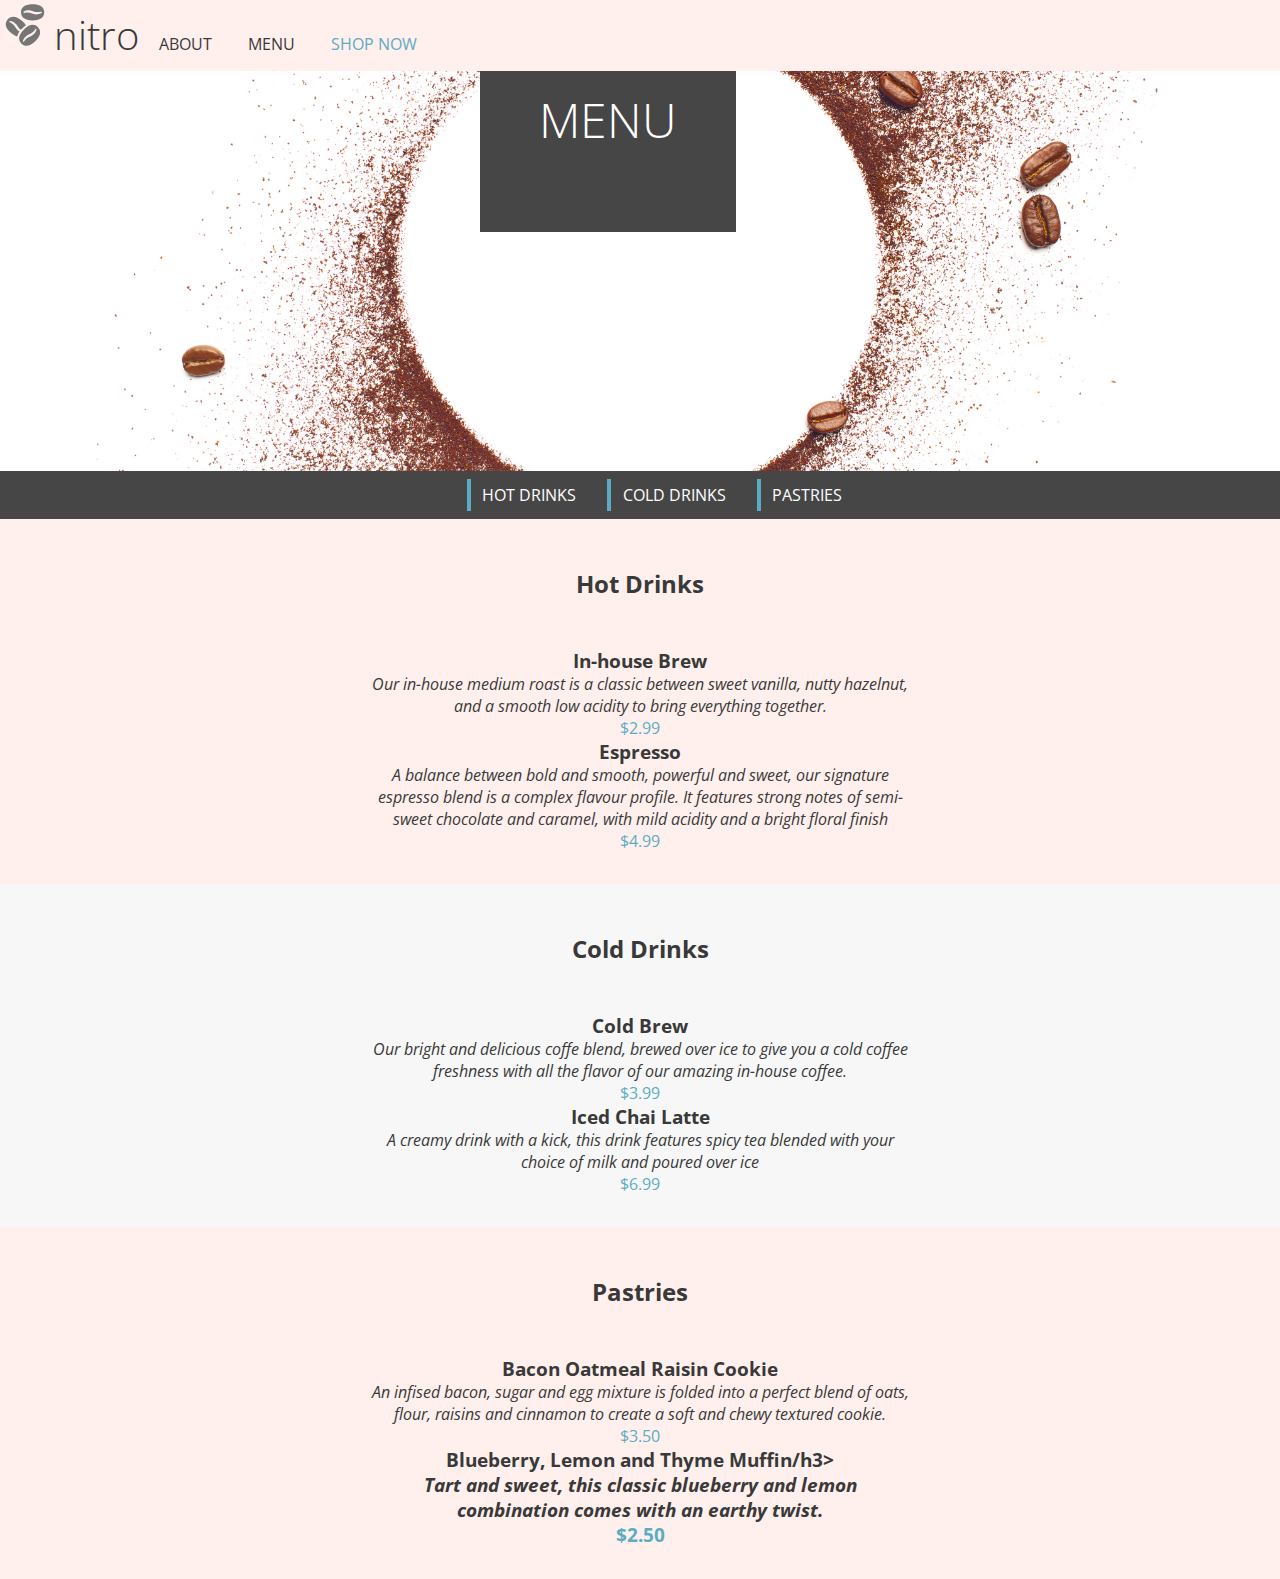
==== pages/menu.html @ a02b1cb4 "initialize project" ====
<!DOCTYPE html>
<html lang="en">
<head>
    <meta charset="UTF-8">
    <meta name="viewport" content="width=device-width, initial-scale=1.0">
    <link href="https://fonts.googleapis.com/css2?family=Open+Sans:ital,wght@0,300;0,400;0,600;0,700;1,400&display=swap" rel="stylesheet">
    <link rel="stylesheet" href="../css/menu.css"> 
    <link rel="stylesheet" href="../css/global.css">
    <title>Coffee Shop - Menu</title>
</head>
<body>
    <!-- <section class = header__nav>
        <a class="header__nitro" href=""><h2 >nitro</h2></a>
        <ul class="header__list">
            <li class="header__item"><a href="#" class="header__link">ABOUT</a></li>
            <li class="header__item"><a href="#" class="header__link">MENU</a></li>
            <li class="header__item"><a href="#" class="header__link">SHOP NOW</a></li>
            </ul>
            </section> --> 
            
            
    <header class="header">
        <nav class="header__nav">
            <a class = header__logo href="../index.html"><img src="../assets/logos/coffee-beans-logo-and-footer.svg" alt="coffee bean logo"></a>
            <a class = nitro__link href="" ><h2 class="header__nitro">nitro</h2></a>
            <ul class="header__list">
                <li class="header__item"><a href="../index.html" class="header__link">ABOUT</a></li>
                <li class="header__item"><a href="#menu__items" class="header__link">MENU</a></li>
                <li class="header__item"><a href="#" class="header__link header__link--shop">SHOP NOW</a></li>
            </ul>
        </nav>
    </header>
    <main class="main"> 
        <section class = "hero">
            <h1 class = hero__title>Menu</h1>
        </section>
        
        <section class="menu">
            <ul class="menu__list">
                <li class="menu__items"><a class = menu__link href="#items__hot">Hot drinks</a></li>
                <li class="menu__items"><a class = menu__link href="#items__cold">Cold drinks</a></li>
                <li class="menu__items"><a class = menu__link href="#items__pasteries">Pastries</a></li>
            </ul>
        </section>

    
        <section class = "items" id="items__hot">
            <article class = "items__main">
                <h2 class = "items__heading">Hot Drinks</h2>
                <article class = "items__article" >
                    <h3 class = "items__list">In-house Brew</h3>
                    <p class = "items__description">Our in-house medium roast is a classic between sweet vanilla, 
                        nutty hazelnut, and a smooth low acidity to bring everything together.</p>
                    <p class = "items__price">$2.99</p>
                </article>
                <article class = "items__article">
                    <h3 class = "items__list">Espresso</h3>
                    <p class = "items__description">A balance between bold and smooth, powerful and sweet, our signature espresso blend is a complex flavour profile. 
                        It features strong notes of semi-sweet chocolate and caramel, with mild acidity and a bright floral finish</p>
                    <p class = "items__price">$4.99</p>
                </article>
            </article>
        </section>

        <section class = "items" id ="items__cold">
            <article class="items__main items--cold">
                <h2 class = "items__heading">Cold Drinks</h2>
                <article class = "items__article">
                    <h3 class = "items__list">Cold Brew</h3>
                    <p class = "items__description">Our bright and delicious coffe blend, brewed over ice to give you a cold coffee freshness with all the 
                        flavor of our amazing in-house coffee.</p>
                    <p class = "items__price">$3.99</p>
                </article>
                <article class = "items__article">
                    <h3 class = "items__list">Iced Chai Latte</h3>
                    <p class = "items__description">A creamy drink with a kick, this drink features spicy tea blended with your choice of milk and poured 
                        over ice</p>
                    <p class = "items__price">$6.99</p>
                </article>
            </article>    
        </section>

        <section class = "items" id ="items__pasteries">
            <article class="items__main">
                <h2 class = "items__heading">Pastries</h2>
                <article class = "items__article">
                    <h3 class = "items__list">Bacon Oatmeal Raisin Cookie</h3>
                    <p class = "items__description">An infised bacon, sugar and egg mixture is folded into a perfect blend of oats, flour, 
                        raisins and cinnamon to create a soft and chewy textured cookie.</p>
                    <p class = "items__price">$3.50</p>
                </article>
                <article class = "items__article">
                    <h3 class = "items__list">Blueberry, Lemon and Thyme Muffin/h3>
                    <p class = "items__description">Tart and sweet, this classic blueberry and lemon combination comes with an earthy twist.</p>
                    <p class = "items__price">$2.50</p>
                </article>
            </article>
            
        </section>
            
    </main>
    
</body>
</html>
---- css/menu.css ----
a{
    text-decoration: none;
    
 }
.hero{
    background-image: url("../assets/images/coffee-circle.jpg");
    width: 100%;
    height: 25rem;
    background-position: center;
    background-size: cover;

}

.hero__title{
    Width: 20%;
    /* Height: 200px; */
    background-color: rgb(71, 70, 70);
    color: white;
    text-align: center;
    padding: 1rem 1rem 5rem;
    text-transform: uppercase;
    font-weight: lighter;
    margin-left: 30rem;
    font-size: 3rem;
}

.menu__list{
    width: 100%;
    Background-color: rgb(71, 70, 70);
    color: white;
    text-align: center;
    
}

.menu__items{
    color: white;
    text-align: center;
    list-style-type:none;
    display:inline-block;
    margin: 0.5rem;
    padding: 0.3rem 0.7rem;
    border-left: 0.25rem solid #5bacc3;
}

.menu__link{
    color: white;
    text-transform:uppercase;
}

.items__main{
    background-color: #fff0ed;
    text-align: center;
    padding-bottom: 2rem; 
}

.items--cold{
    background-color: #f7f7f7;

}

.items__description{
    display: inline-block;
}


.items__description{
    font-style:  Italic;
    padding: 0rem 23rem;
}

.items__heading{
    padding: 3rem;
}
---- css/global.css ----
* {
    box-sizing: border-box;
}

body{
    margin: 0rem;
    font-family:'Open Sans', 'Helvetica Neue', sans-serif;
    font-weight: 10rem;
    color: #393939;
}
a{
    text-decoration: none;
}
h1{
    padding: 0rem;
    margin: 0rem;
}
h2{
    padding: 0rem;
    margin: 0rem;
}
h3{
    padding: 0rem;
    margin: 0rem;
}
ul{
    margin: 0rem;
}
p{
    margin: 0rem;
}


.header__nitro{
    color: #393939;
    font-weight: lighter;
}
.header__item{
    text-decoration:none;
    list-style-type:none;
}


.items__price{
    color: #5bacc3;
}

.button{
    background-color: #5bacc3;
    color: white;
    border: none;
    padding: 1rem 3rem;
    
}


.header{
   background-color:#fff0ed;
}
/* nav{
    display: inline-block;
} */
.header__nitro{
    display: inline-block;
    font-size: 2.5rem;
    
}
.header__list{
    display:inline-block;
    padding-inline-start: 0;
   
}
.header__item{

    display: inline-block;
    margin: 1rem 1rem;
    
}
.header__link{
    color: inherit;
}
.header__link--shop{
    color: #5bacc3;
}
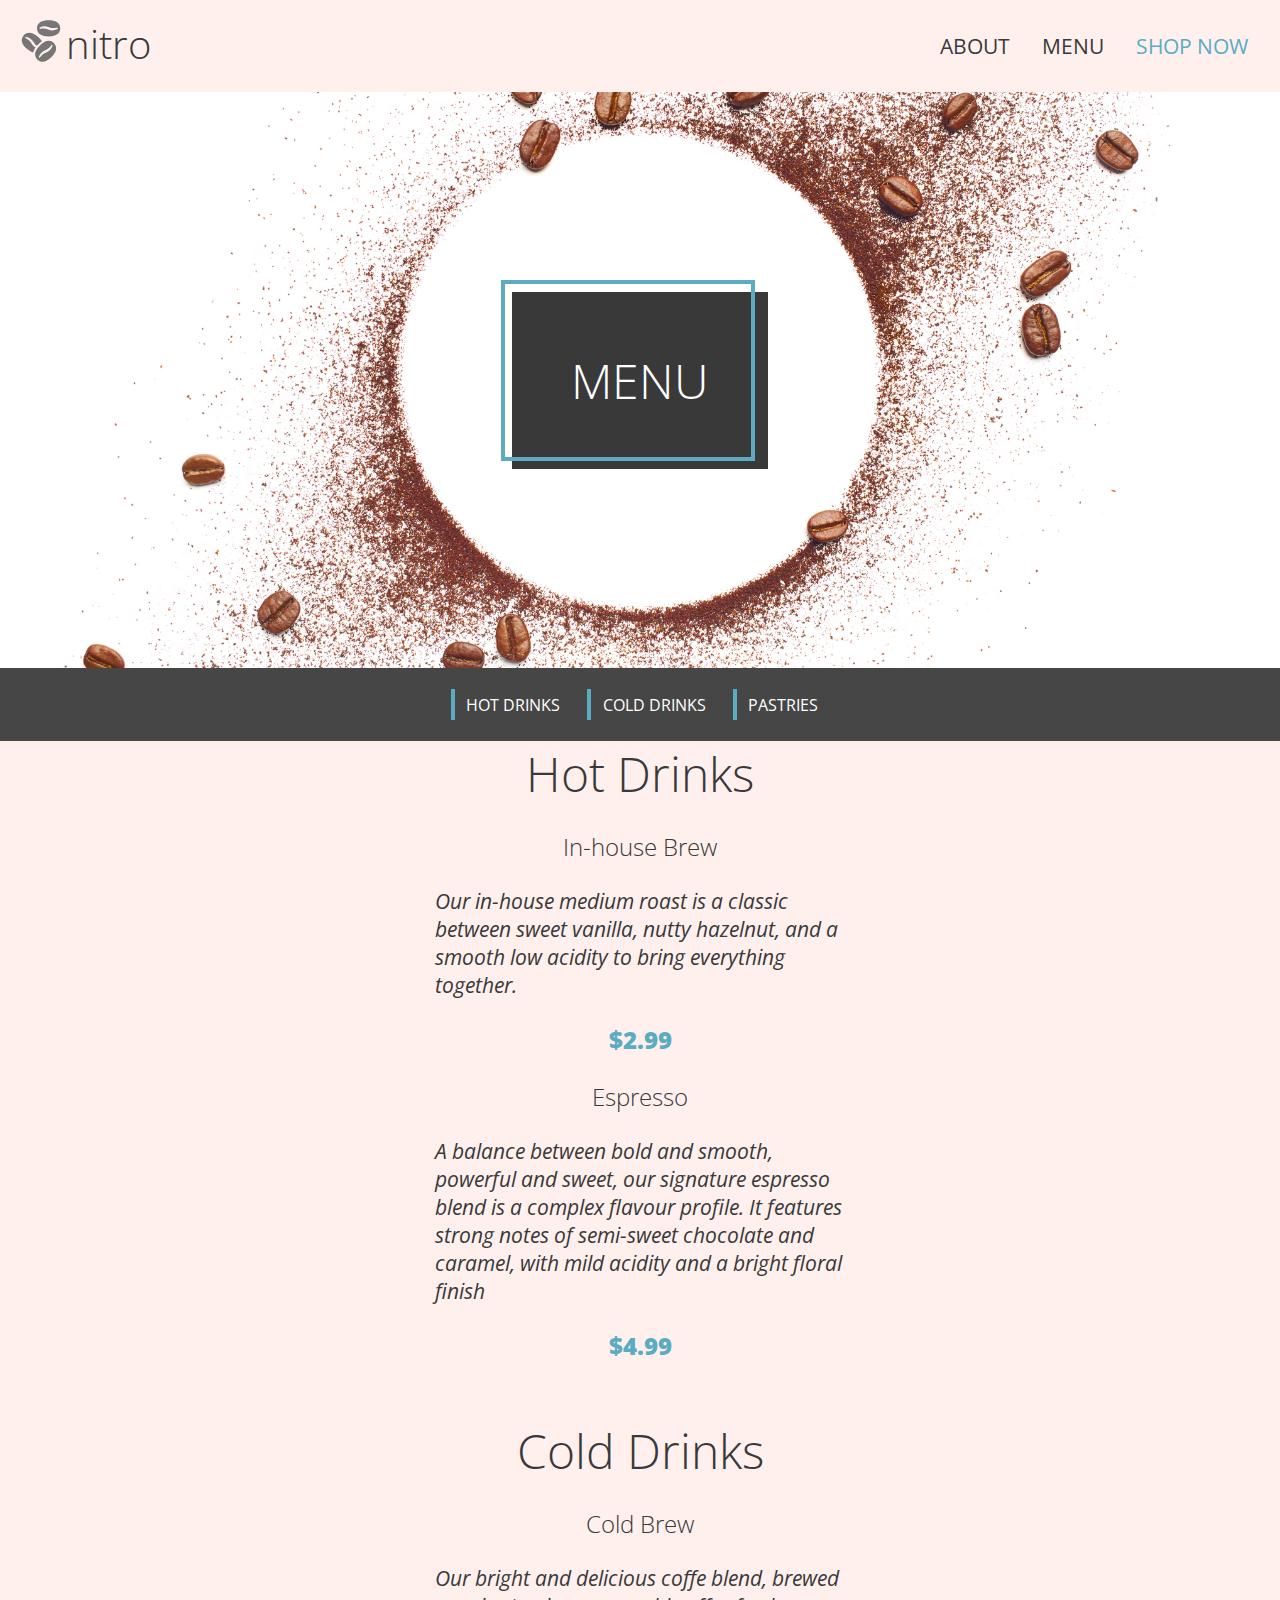
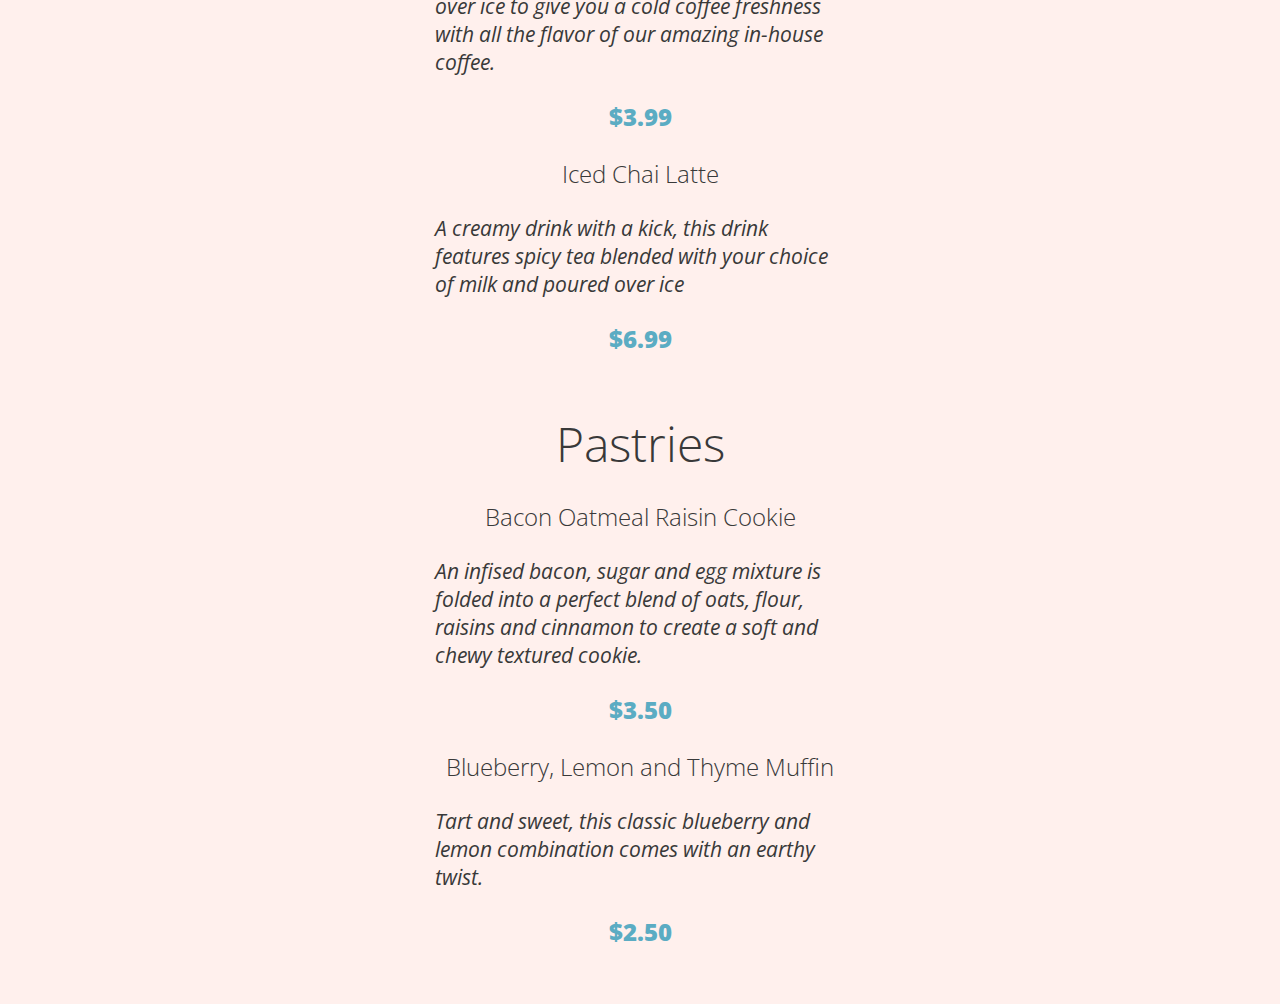
==== commit d376ede9: "Unit-2 part 2" ====
--- a/pages/menu.html
+++ b/pages/menu.html
@@ -4,35 +4,34 @@
     <meta charset="UTF-8">
     <meta name="viewport" content="width=device-width, initial-scale=1.0">
     <link href="https://fonts.googleapis.com/css2?family=Open+Sans:ital,wght@0,300;0,400;0,600;0,700;1,400&display=swap" rel="stylesheet">
-    <link rel="stylesheet" href="../css/menu.css"> 
-    <link rel="stylesheet" href="../css/global.css">
+    <link rel="stylesheet" href="../scss/menu.css">
+    <!-- <link rel="stylesheet" href="../css/global.css"> -->
     <title>Coffee Shop - Menu</title>
 </head>
-<body>
-    <!-- <section class = header__nav>
-        <a class="header__nitro" href=""><h2 >nitro</h2></a>
-        <ul class="header__list">
-            <li class="header__item"><a href="#" class="header__link">ABOUT</a></li>
-            <li class="header__item"><a href="#" class="header__link">MENU</a></li>
-            <li class="header__item"><a href="#" class="header__link">SHOP NOW</a></li>
-            </ul>
-            </section> --> 
-            
-            
+<body>          
     <header class="header">
         <nav class="header__nav">
-            <a class = header__logo href="../index.html"><img src="../assets/logos/coffee-beans-logo-and-footer.svg" alt="coffee bean logo"></a>
-            <a class = nitro__link href="" ><h2 class="header__nitro">nitro</h2></a>
+            <section class="header__nav1">
+                <a class = header__logo href="../index.html"><img src="../assets/logos/coffee-beans-logo-and-footer.svg" alt="coffee bean logo"></a>
+                <a class = nitro__link href="../index.html" ><h2 class="header__nitro">nitro</h2></a>
+            </section>
+            
             <ul class="header__list">
                 <li class="header__item"><a href="../index.html" class="header__link">ABOUT</a></li>
                 <li class="header__item"><a href="#menu__items" class="header__link">MENU</a></li>
                 <li class="header__item"><a href="#" class="header__link header__link--shop">SHOP NOW</a></li>
             </ul>
+           
+           
         </nav>
     </header>
     <main class="main"> 
         <section class = "hero">
-            <h1 class = hero__title>Menu</h1>
+            <h1 class = hero__title>Menu
+                <div class ="hero__title--shadow">
+
+                </div>
+            </h1>
         </section>
         
         <section class="menu">
@@ -46,54 +45,67 @@
     
         <section class = "items" id="items__hot">
             <article class = "items__main">
-                <h2 class = "items__heading">Hot Drinks</h2>
-                <article class = "items__article" >
-                    <h3 class = "items__list">In-house Brew</h3>
-                    <p class = "items__description">Our in-house medium roast is a classic between sweet vanilla, 
-                        nutty hazelnut, and a smooth low acidity to bring everything together.</p>
-                    <p class = "items__price">$2.99</p>
-                </article>
-                <article class = "items__article">
-                    <h3 class = "items__list">Espresso</h3>
-                    <p class = "items__description">A balance between bold and smooth, powerful and sweet, our signature espresso blend is a complex flavour profile. 
-                        It features strong notes of semi-sweet chocolate and caramel, with mild acidity and a bright floral finish</p>
-                    <p class = "items__price">$4.99</p>
-                </article>
+                <div class ="items__div">
+                    <h2 class = "items__heading">Hot Drinks</h2>
+                    <article class = "items__article" >
+                        <h3 class = "items__list">In-house Brew</h3>
+                        <p class = "items__description">Our in-house medium roast is a classic between sweet vanilla, 
+                            nutty hazelnut, and a smooth low acidity to bring everything together.</p>
+                        <p class = "price items__price">$2.99</p>
+                    </article>
+                    <article class = "items__article">
+                        <h3 class = "items__list">Espresso</h3>
+                        <p class = "items__description">A balance between bold and smooth, powerful and sweet, our signature espresso blend is a complex flavour profile. 
+                            It features strong notes of semi-sweet chocolate and caramel, with mild acidity and a bright floral finish</p>
+                        <p class = "price items__price">$4.99</p>
+                    </article>
+                
+                </div>
+                
             </article>
         </section>
 
         <section class = "items" id ="items__cold">
             <article class="items__main items--cold">
-                <h2 class = "items__heading">Cold Drinks</h2>
-                <article class = "items__article">
-                    <h3 class = "items__list">Cold Brew</h3>
-                    <p class = "items__description">Our bright and delicious coffe blend, brewed over ice to give you a cold coffee freshness with all the 
+                <div class ="items__div">
+                    <h2 class = "items__heading">Cold Drinks</h2>
+                    <article class = "items__article">
+                        <h3 class = "items__list">Cold Brew</h3>
+                        <p class = "items__description">Our bright and delicious coffe blend, brewed over ice to give you a cold coffee freshness with all the 
                         flavor of our amazing in-house coffee.</p>
-                    <p class = "items__price">$3.99</p>
-                </article>
-                <article class = "items__article">
-                    <h3 class = "items__list">Iced Chai Latte</h3>
+                        <p class = "price items__price">$3.99</p>
+                    </article>
+                    <article class = "items__article">
+                        <h3 class = "items__list">Iced Chai Latte</h3>
                     <p class = "items__description">A creamy drink with a kick, this drink features spicy tea blended with your choice of milk and poured 
                         over ice</p>
-                    <p class = "items__price">$6.99</p>
-                </article>
-            </article>    
+                    <p class = "price items__price">$6.99</p>
+                    </article>
+                </div>
+                    
+            </article>   
         </section>
+                
+                
 
         <section class = "items" id ="items__pasteries">
             <article class="items__main">
-                <h2 class = "items__heading">Pastries</h2>
-                <article class = "items__article">
-                    <h3 class = "items__list">Bacon Oatmeal Raisin Cookie</h3>
-                    <p class = "items__description">An infised bacon, sugar and egg mixture is folded into a perfect blend of oats, flour, 
+                <div class="items__div">
+                    <h2 class = "items__heading">Pastries</h2>
+                    <article class = "items__article">
+                        <h3 class = "items__list">Bacon Oatmeal Raisin Cookie</h3>
+                        <p class = "items__description">An infised bacon, sugar and egg mixture is folded into a perfect blend of oats, flour, 
                         raisins and cinnamon to create a soft and chewy textured cookie.</p>
-                    <p class = "items__price">$3.50</p>
-                </article>
-                <article class = "items__article">
-                    <h3 class = "items__list">Blueberry, Lemon and Thyme Muffin/h3>
-                    <p class = "items__description">Tart and sweet, this classic blueberry and lemon combination comes with an earthy twist.</p>
-                    <p class = "items__price">$2.50</p>
-                </article>
+                        <p class = "price items__price">$3.50</p>
+                    </article>
+                    <article class = "items__article">
+                        <h3 class = "items__list">Blueberry, Lemon and Thyme Muffin</h3>
+                        <p class = "items__description">Tart and sweet, this classic blueberry and lemon combination comes with an earthy twist.</p>
+                        <p class = "price items__price">$2.50</p>
+                    </article>
+                </div>
+                
+                
             </article>
             
         </section>
--- a/scss/menu.css
+++ b/scss/menu.css
@@ -0,0 +1,214 @@
+* {
+  box-sizing: border-box;
+}
+
+body {
+  margin: 0rem;
+  font-family: "Open Sans", "Helvetica Neue", sans-serif;
+  color: #393939;
+}
+
+a {
+  text-decoration: none;
+}
+
+h1 {
+  font-weight: lighter;
+  font-size: 3.3rem;
+}
+
+.hero__title {
+  font-weight: light 300;
+}
+
+h2 {
+  font-weight: lighter;
+  font-size: 3rem;
+}
+
+h3 {
+  font-weight: lighter;
+  font-size: 1.5rem;
+}
+
+.header__link {
+  font-weight: normal 400;
+  font-size: 1.3rem;
+}
+
+p {
+  font-weight: normal 400;
+  font-size: 1.3rem;
+}
+
+.footer__title {
+  font-size: 2rem;
+  font-weight: light 300;
+}
+
+.header__nitro {
+  color: #393939;
+  font-weight: lighter;
+}
+
+.header__item {
+  text-decoration: none;
+  list-style-type: none;
+}
+
+.price {
+  color: #5bacc3;
+  font-weight: 800;
+  font-size: 1.5rem;
+}
+
+.button {
+  font-size: 1rem;
+  font-weight: normal 400;
+  background-color: #5bacc3;
+  color: white;
+  border: none;
+  padding: 1rem 3rem;
+  width: 12rem;
+  text-transform: uppercase;
+  transition: all 1s ease;
+}
+
+.button:active {
+  transform: scale(0.95);
+  background-color: black;
+}
+
+.button:hover {
+  transform: scale(0.9);
+  background-color: black;
+}
+
+.header {
+  background-color: #fff0ed;
+  display: flex;
+  padding: 1rem;
+}
+
+.header__nav1 {
+  display: flex;
+}
+
+.header__nitro {
+  font-size: 2.5rem;
+  margin: 0;
+}
+
+.discount__products {
+  font-size: 2.5rem;
+  font-weight: 300;
+}
+
+.header__list {
+  margin: 0;
+  padding: 0;
+  display: flex;
+}
+
+.header__item {
+  margin: 1rem 1rem;
+}
+
+.header__nav {
+  margin: 0;
+  padding: 0;
+  display: flex;
+  justify-content: space-between;
+  width: 100%;
+}
+
+.header__link {
+  color: inherit;
+}
+
+.header__link--shop {
+  color: #5bacc3;
+}
+
+.hero {
+  background-image: url("../assets/images/coffee-circle.jpg");
+  width: 100%;
+  height: 25rem;
+  background-position: center;
+  background-size: cover;
+  display: flex;
+  justify-content: center;
+  align-items: center;
+  padding: 18rem 0rem;
+}
+.hero__title {
+  background-color: #393939;
+  color: white;
+  padding: 3.5rem 3.7rem;
+  text-transform: uppercase;
+  font-size: 3rem;
+  display: flex;
+  justify-content: center;
+  position: relative;
+}
+.hero__title--shadow {
+  width: 20%;
+  padding: 5.4rem 7.7rem;
+  position: absolute;
+  border: 0.3rem solid #5bacc3;
+  top: -0.7rem;
+  left: -0.7rem;
+}
+
+.menu__list {
+  width: 100%;
+  background-color: rgb(71, 70, 70);
+  color: white;
+  display: flex;
+  justify-content: center;
+  margin: 0;
+  padding: 0.8rem;
+}
+.menu__items {
+  color: white;
+  list-style-type: none;
+  margin: 0.5rem;
+  padding: 0.3rem 0.7rem;
+  border-left: 0.25rem solid #5bacc3;
+}
+.menu__link {
+  color: white;
+  text-transform: uppercase;
+}
+
+.items__main, .items__main--cold {
+  background-color: #fff0ed;
+  padding-bottom: 2rem;
+  display: flex;
+  flex-direction: column;
+  align-items: center;
+}
+.items__main--cold {
+  background-color: #f7f7f7;
+}
+.items__div {
+  width: 32%;
+}
+.items__heading {
+  margin: 0;
+  display: flex;
+  justify-content: center;
+}
+.items__list {
+  display: flex;
+  justify-content: center;
+}
+.items__description {
+  font-style: Italic;
+  display: flex;
+  justify-content: center;
+}
+.items__price {
+  display: flex;
+  justify-content: center;
+}/*# sourceMappingURL=menu.css.map */